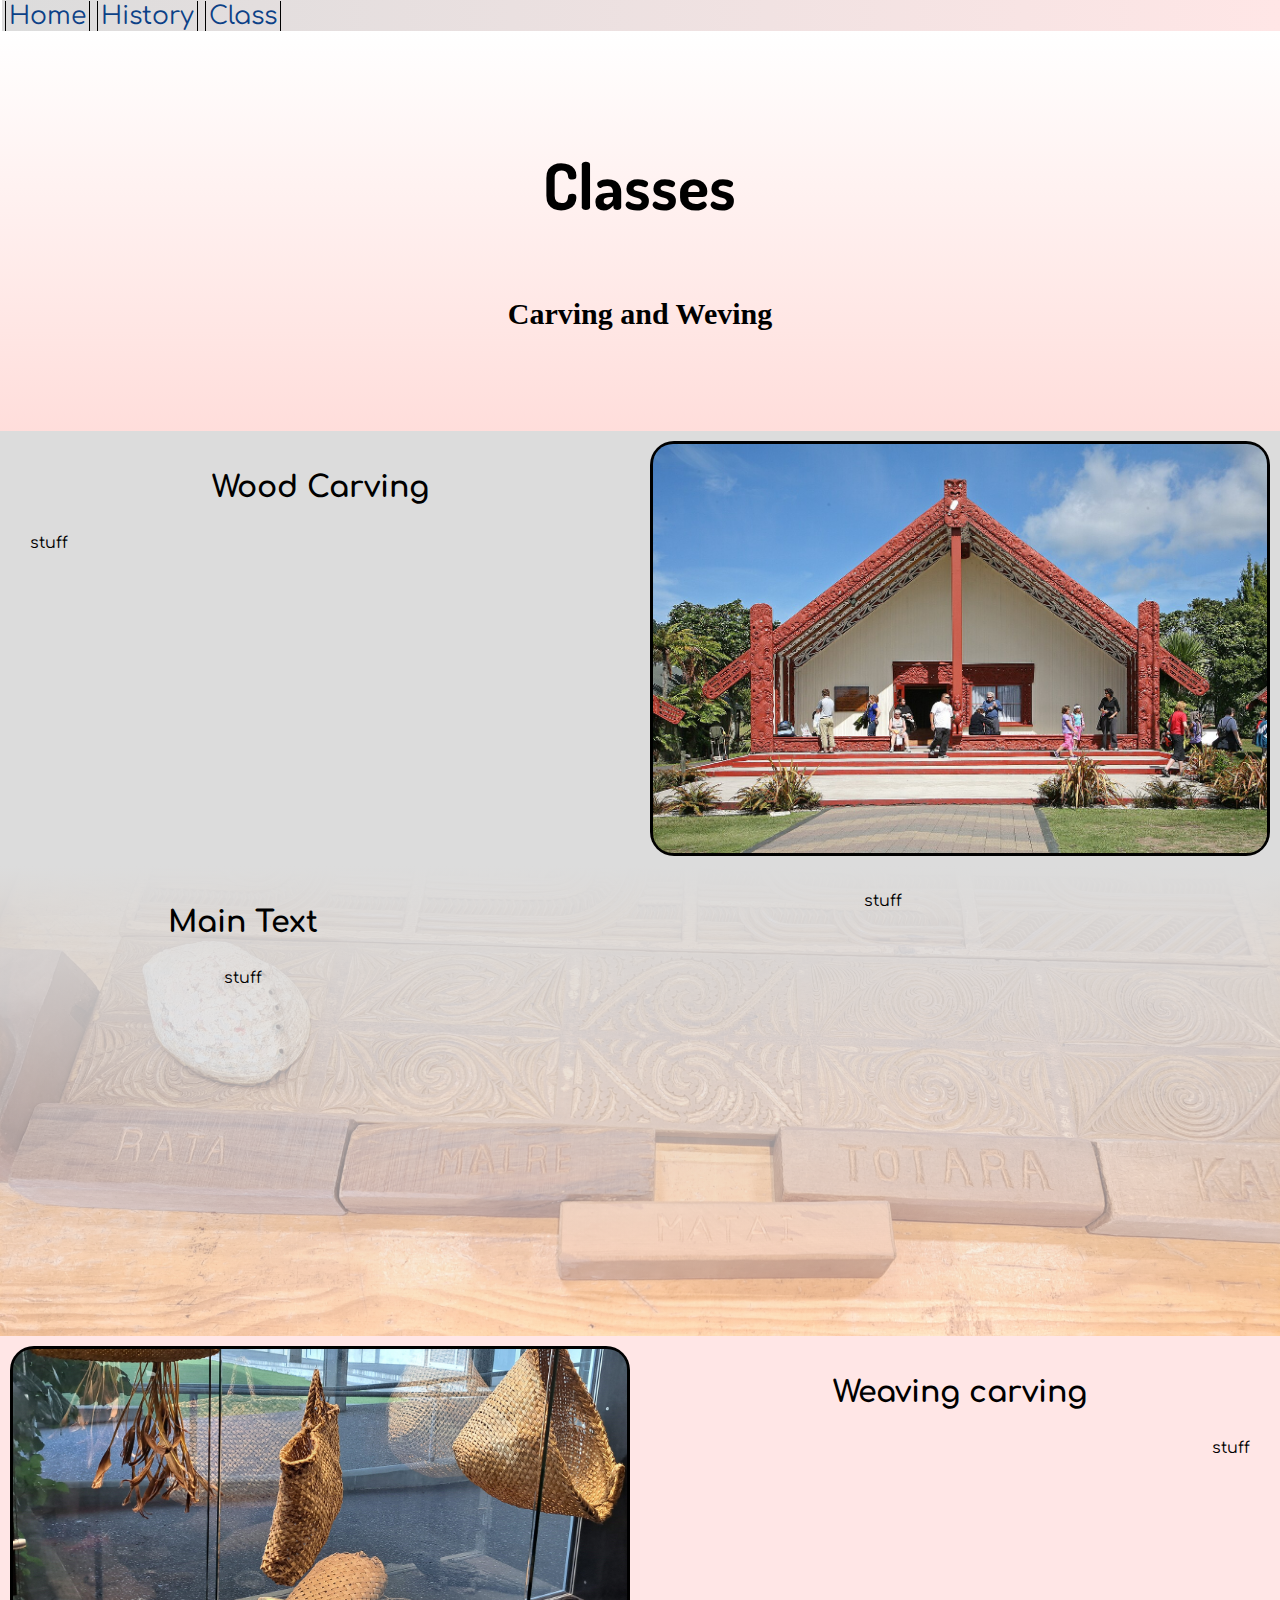
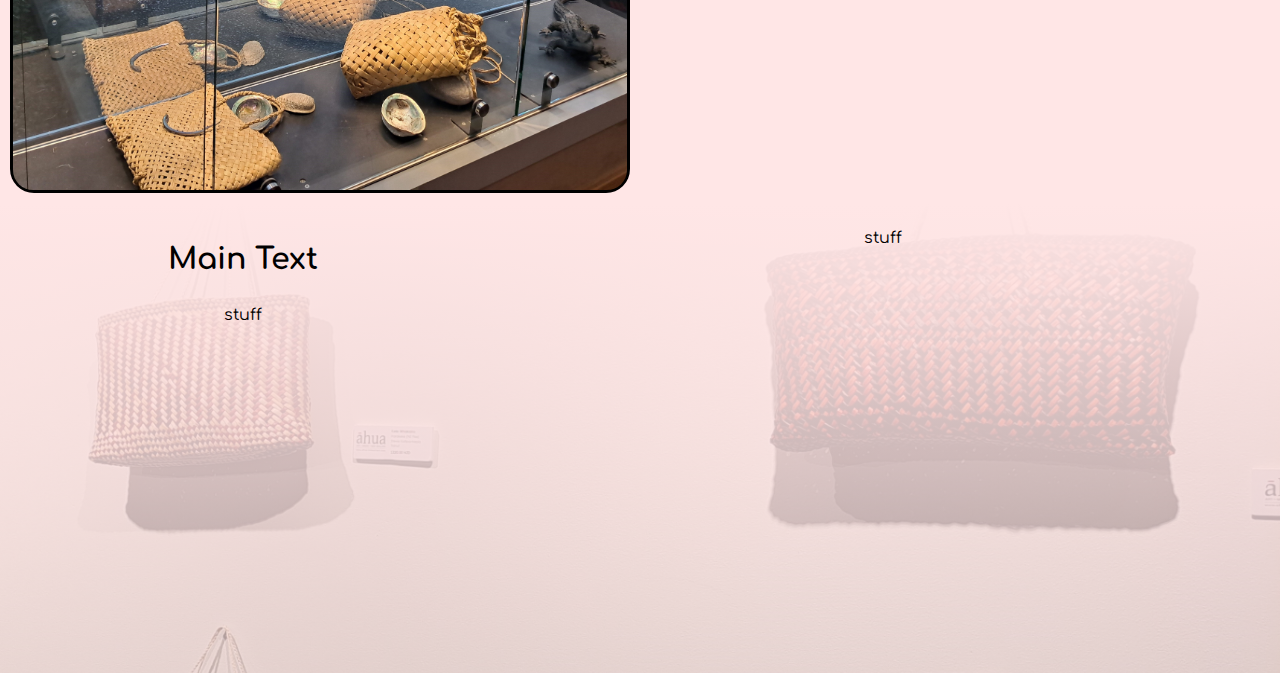
==== class.html @ e608568d "Add img borders" ====
<!DOCTYPE html>
<html lang="en">
    <head>
        <meta charset="UTF-8">
        <link rel="shortcut icon" type="x-icon"
        href="/Te Puia Resources/Images/icon2.png">
        <meta name="viewport" content="width=device-width, initial-scale=1.0">
        <link href="css.css" rel="stylesheet" type="text/css">
        <title>Class</title>
    </head>
    <body>
        <nav>
            <a href="index.html" class="nav">Home</a> 
            <a href="history.html" class="nav">History</a> 
            <a href="class.html" class="nav">Class</a>
        </nav>
        <div id="history-top">
            <h1>
                Classes
            </h1>
            <h3>
                Carving and Weving
            </h3>
        </div>
        <div>
        <section class="two-column" id="index-about">
            <div class="about">
                <h3>
                    Wood Carving
                </h3>
                <p>
                    stuff
                </p>
            </div>
            <div class="img">
                <img src="./Te Puia Resources/Images/About.jpg" 
                alt="Te Puia pa">
            </div>
        </section>
        <section id="w-class-text">
            <div>
                <h3>
                    Main Text
                </h3>
                <p>
                    stuff
                </p>
            </div>
            <div>
                <p>
                    stuff
                </p>
            </div>
        </section>
        <section class="two-column" id="index-history">
            <div class="img">
                <img src="./Te Puia Resources/Images/main-weving.jpg" 
                alt="Hot rocks">
            </div>
            <div class="history">
                <h3>
                    Weaving carving
                </h3>
                <p>
                    stuff
                </p>
            </div>
        </section>
        <section id="we-class-text">
            <div>
                <h3>
                    Main Text
                </h3>
                <p>
                    stuff
                </p>
            </div>
            <div>
                <p>
                    stuff
                </p>
            </div>
        </section>
    </body>
</html>
---- css.css ----
@import url(https://fonts.googleapis.com/css?family=Dosis);
@import url(https://fonts.googleapis.com/css?family=Comfortaa);
h1{
    font-family: 'Dosis';
}

h3{
    font-size: 30px;
}

section{
    padding: 10PX;
    width: auto;
}

.two-column{
    display: grid;
    grid-template-columns: 1fr 1fr;
    gap: 20px;
    width: auto;
    margin: auto;
    font-family:'Comfortaa';
}

img{
    width: 100%;
    border-radius: 20px;
    display: block;
    border: 1px soild black;
}

.class-column{
    display: grid;
    grid-template-columns: 1fr 1fr;
    gap: 100px;
    width: 80%;
    margin: auto;
    margin-top: 40px;
    height: 480px;
    font-family:'Comfortaa';
}

#index-top{
    /* Center Text */
    display: grid;
    place-content: center;
    font-size: 4em;
    /* Add background image */
    background-image: 
    linear-gradient(180deg, rgba(255, 255, 255, 0.664),
    rgba(255, 126, 116, 0.26)),
    url("./Te Puia Resources/Images/mudpool.jpg");
    background-position: center;
    background-repeat: no-repeat;
    background-size: cover;
    height: 800px;
    margin: 0%;
}

.collem_two{
    background-color: #dcdcdc;
    height: 200px;
    text-align: center;
    font-family:'Comfortaa';
}

div{
    text-align: center;
}

div.about p{
    text-align: left;
    margin-left: 20px;
}

div.history p{
    text-align: right;
    margin-right: 20px;
}

#index-history{
    background-color: #ffe6e6;
}

#index-about{
    background-color: #dcdcdc
}

a{
    color: #0c4187;
    font-family:'Comfortaa';
}

#history-top{
    /* Center Text */
    display: grid;
    place-content: center;
    font-size: 2em;
    /* Add background image */
    background-image: 
    linear-gradient(180deg, rgba(255, 255, 255, 0.5),
    rgba(255, 126, 116, 0.26)),
    url("./Te Puia Resources/Images/mudpool.jpg");
    background-position: center;
    background-repeat: no-repeat;
    background-size: cover;
    height: 400px;
    margin: 0%;
}

#history-text{
    display: grid;
    grid-template-columns: 3fr 5fr;
    gap: 20px;
    width: auto;
    margin: auto;
    background-image:  
    linear-gradient(180deg, #ffe6e6ff,
    #ffe6e6a0),
    url("./Te Puia Resources/Images/giser.jpg");
    background-position: center;
    background-repeat: no-repeat;
    background-size: cover;
    margin: 0%;
    height: 450px;
    font-family:'Comfortaa';
}

#w-class-text{
    display: grid;
    grid-template-columns: 3fr 5fr;
    gap: 20px;
    width: auto;
    margin: auto;
    background-image:  
    linear-gradient(180deg, #dcdcdcff,
    #ffe6e670),
    url("./Te Puia Resources/Images/w-class.jpg");
    background-position: center;
    background-repeat: no-repeat;
    background-size: cover;
    margin: 0%;
    height: 450px;
    font-family:'Comfortaa';
}

#we-class-text{
    display: grid;
    grid-template-columns: 3fr 5fr;
    gap: 20px;
    width: auto;
    margin: auto;
    background-image:  
    linear-gradient(180deg, #ffe6e6ff,
    #ffe6e6a0),
    url("./Te Puia Resources/Images/barstets.jpg");
    background-position: center;
    background-repeat: no-repeat;
    background-size: cover;
    margin: 0%;
    height: 450px;
    font-family:'Comfortaa';
}

nav{
    height: 29px;
    text-align: left;
    background-image:  
    linear-gradient(90deg, #dcdcdc,
    #FFE6e6);
    font-size: 25px;
    color: black;
    padding-right: 2.5px;
    padding-left: 2.5px;
    padding-top: 2px;
    margin-left: 2px;
    font-family:'Comfortaa';
}

body{
    padding: 0;
    margin: 0;
    overflow-x: hidden;
}

body::-webkit-scrollbar{
    width: 1px;
}

a.nav{
    border-left: 1px groove black;
    border-right: 1px groove black;
    margin:0;
    text-decoration: none;
    padding: 1px;
    padding-left: 3px;
    padding-right: 3px;
}

a:hover.nav{
    border: 2px inset black;
    margin:0;
    text-decoration: none;
    padding: 0px;
    padding-left: 2px;
    padding-right: 2px;
    background-color: #ffe6e6;
    color: black;
}

.img{
    padding: 3px;
    background-color:  black;
    border-radius: 24px;
}
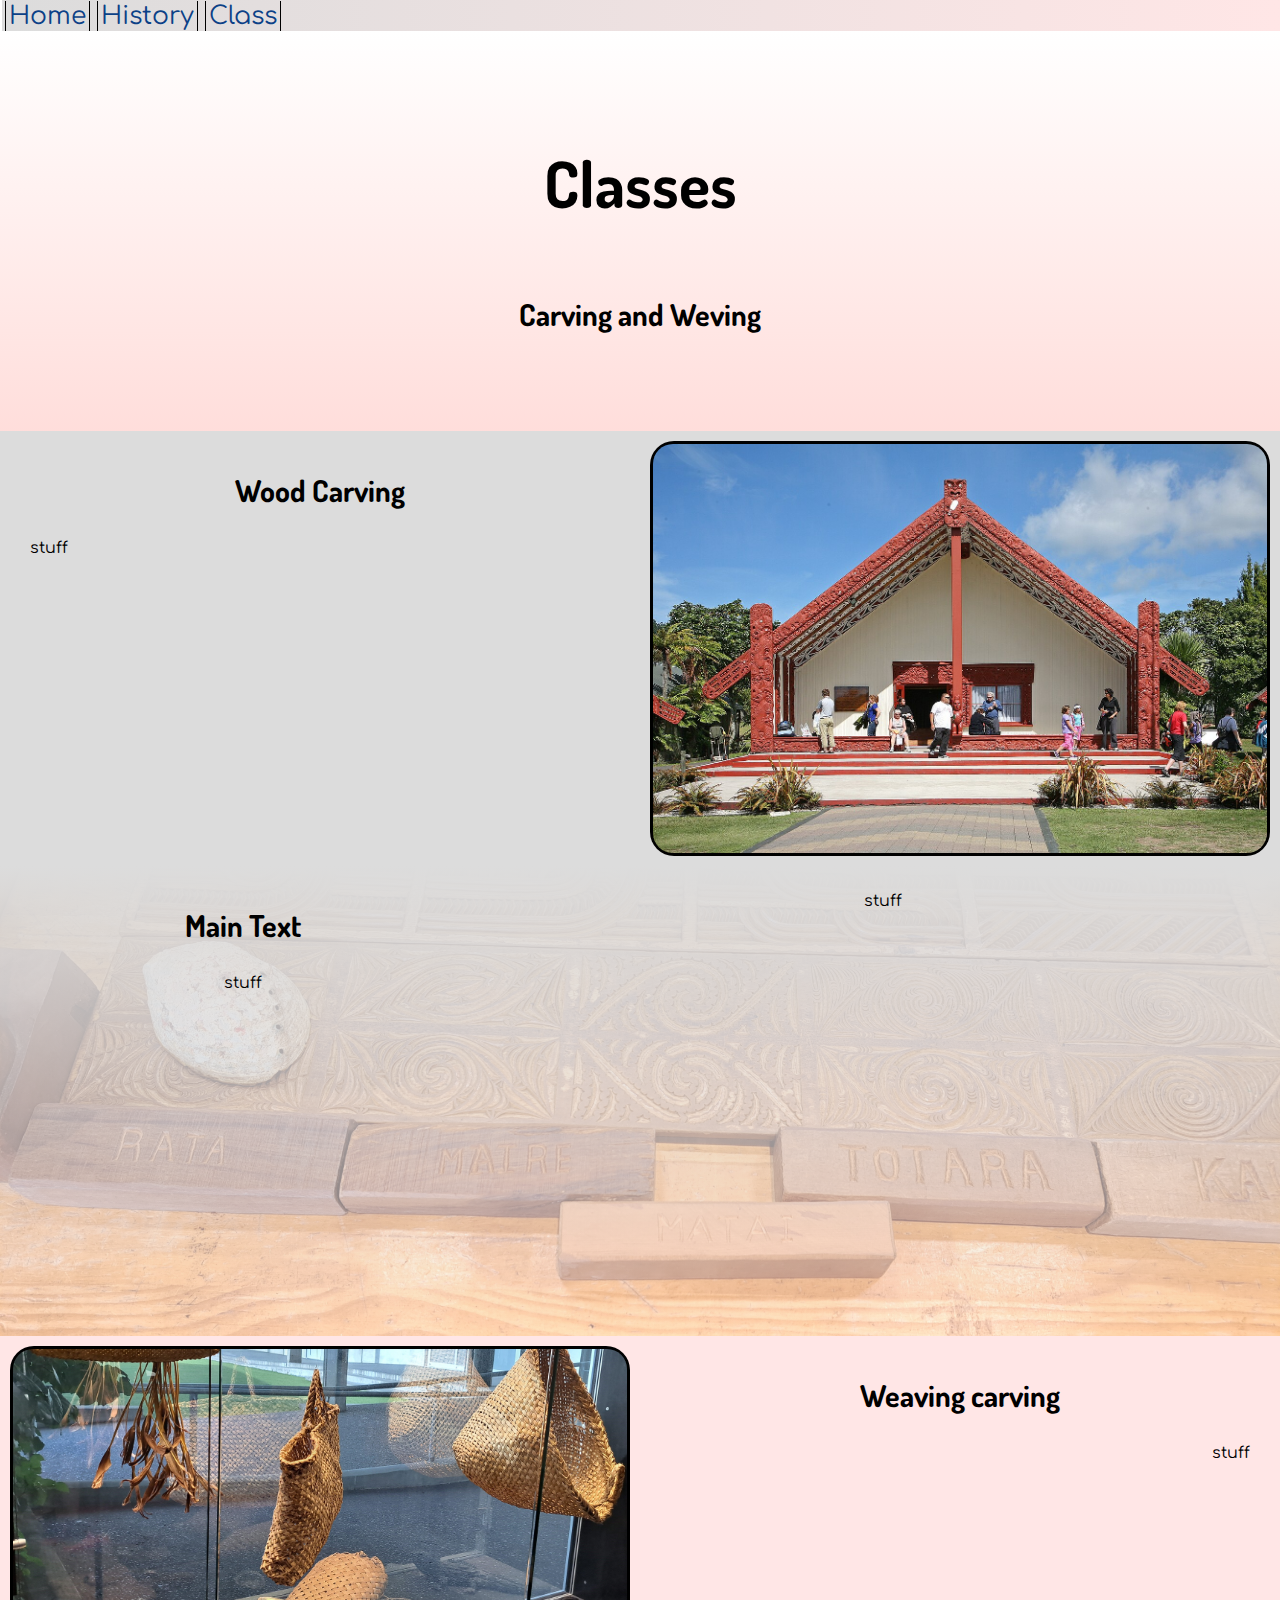
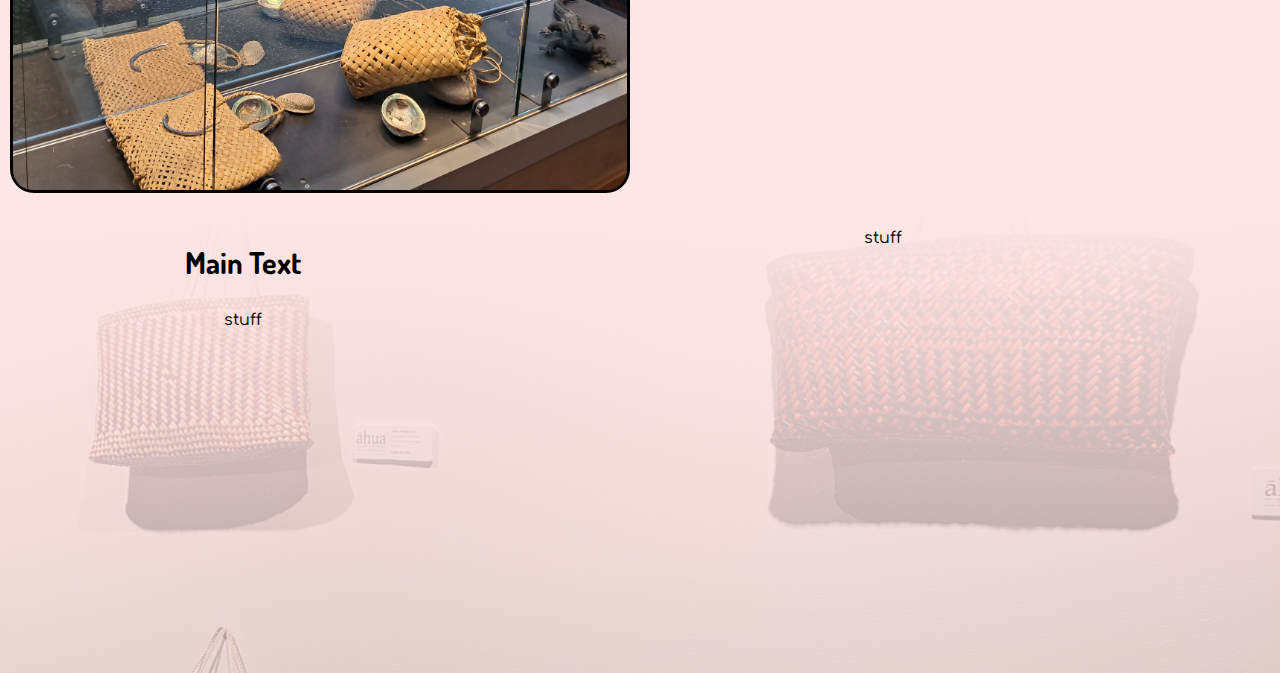
==== commit 869ae45c: "Top" ====
--- a/class.html
+++ b/class.html
@@ -14,7 +14,7 @@
             <a href="history.html" class="nav">History</a> 
             <a href="class.html" class="nav">Class</a>
         </nav>
-        <div id="history-top">
+        <div id="class-top">
             <h1>
                 Classes
             </h1>
--- a/css.css
+++ b/css.css
@@ -6,6 +6,7 @@
 
 h3{
     font-size: 30px;
+    font-family: 'Dosis';
 }
 
 section{
@@ -95,7 +96,7 @@
     /* Center Text */
     display: grid;
     place-content: center;
-    font-size: 2em;
+    font-size: 4em;
     /* Add background image */
     background-image: 
     linear-gradient(180deg, rgba(255, 255, 255, 0.5),
@@ -212,4 +213,21 @@
     padding: 3px;
     background-color:  black;
     border-radius: 24px;
+}
+
+#class-top{
+    /* Center Text */
+    display: grid;
+    place-content: center;
+    font-size: 2em;
+    /* Add background image */
+    background-image: 
+    linear-gradient(180deg, rgba(255, 255, 255, 0.5),
+    rgba(255, 126, 116, 0.26)),
+    url("./Te Puia Resources/Images/mudpool.jpg");
+    background-position: center;
+    background-repeat: no-repeat;
+    background-size: cover;
+    height: 400px;
+    margin: 0%;
 }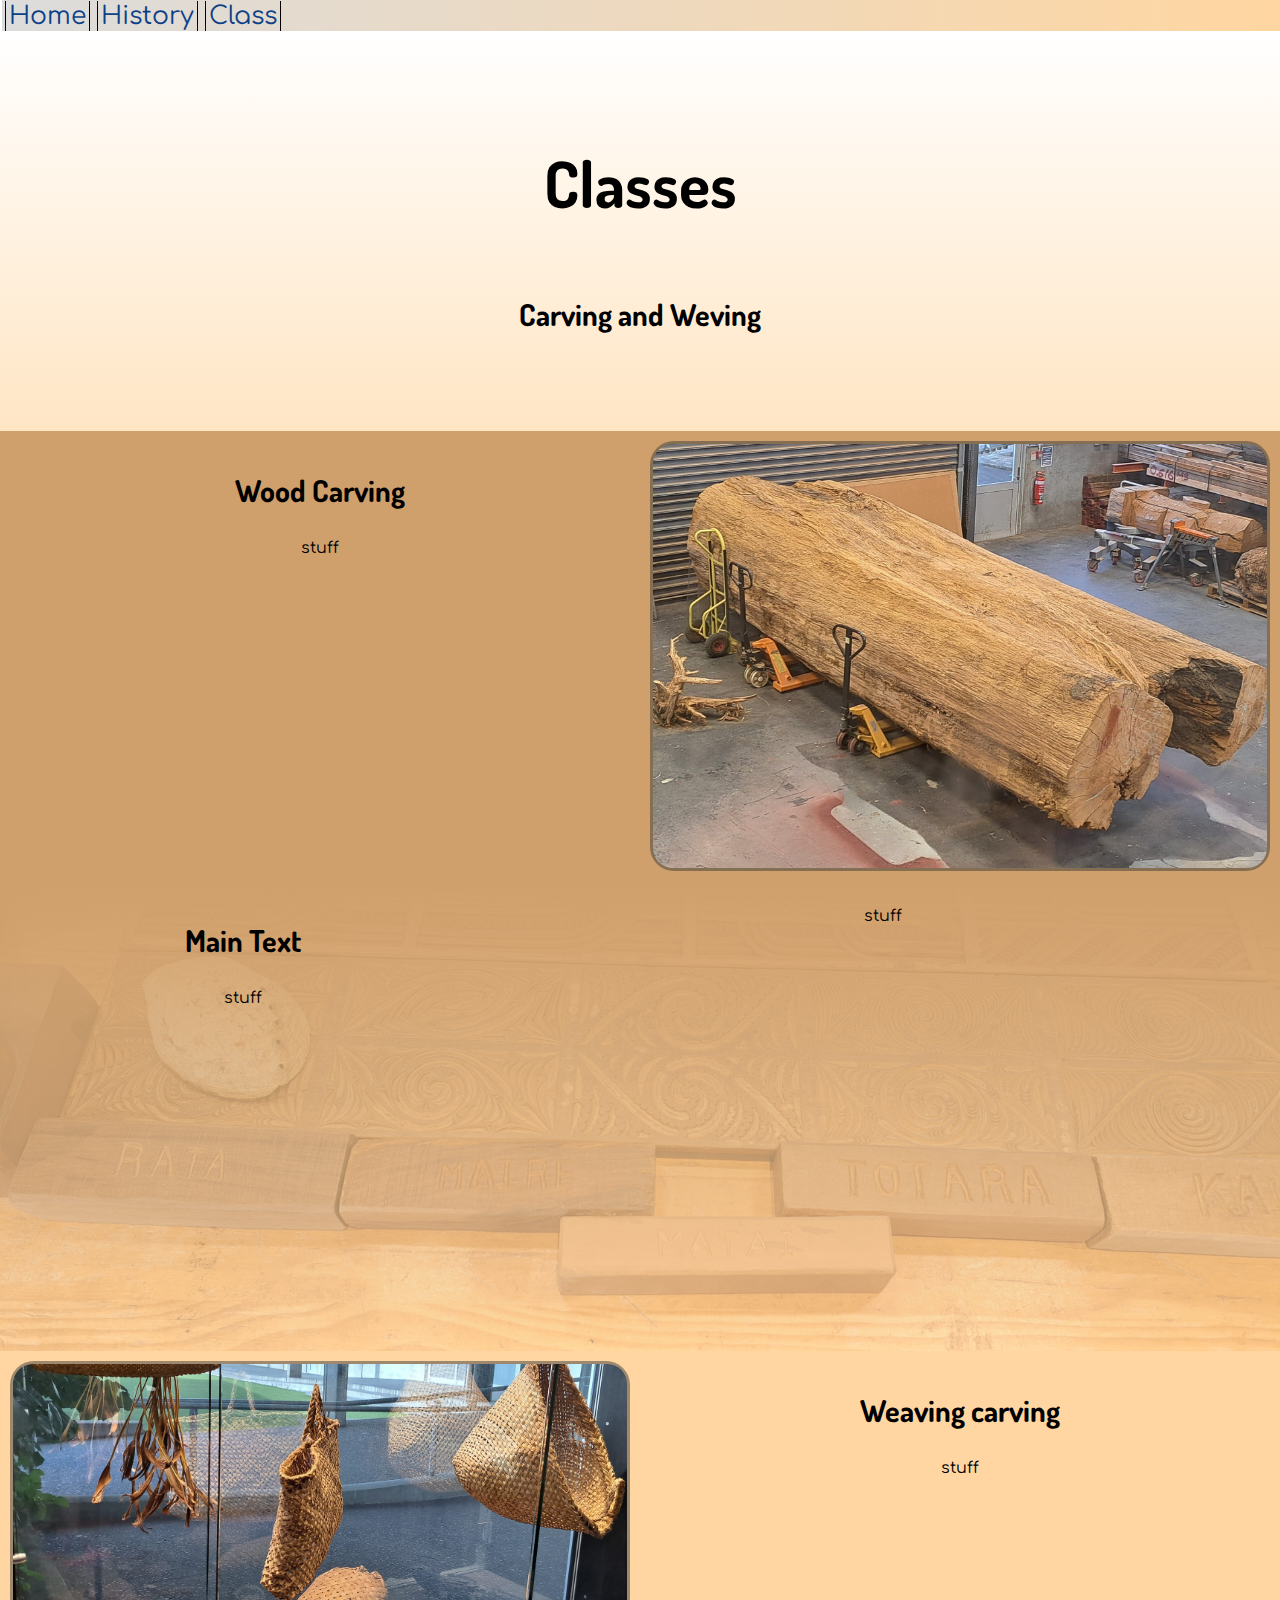
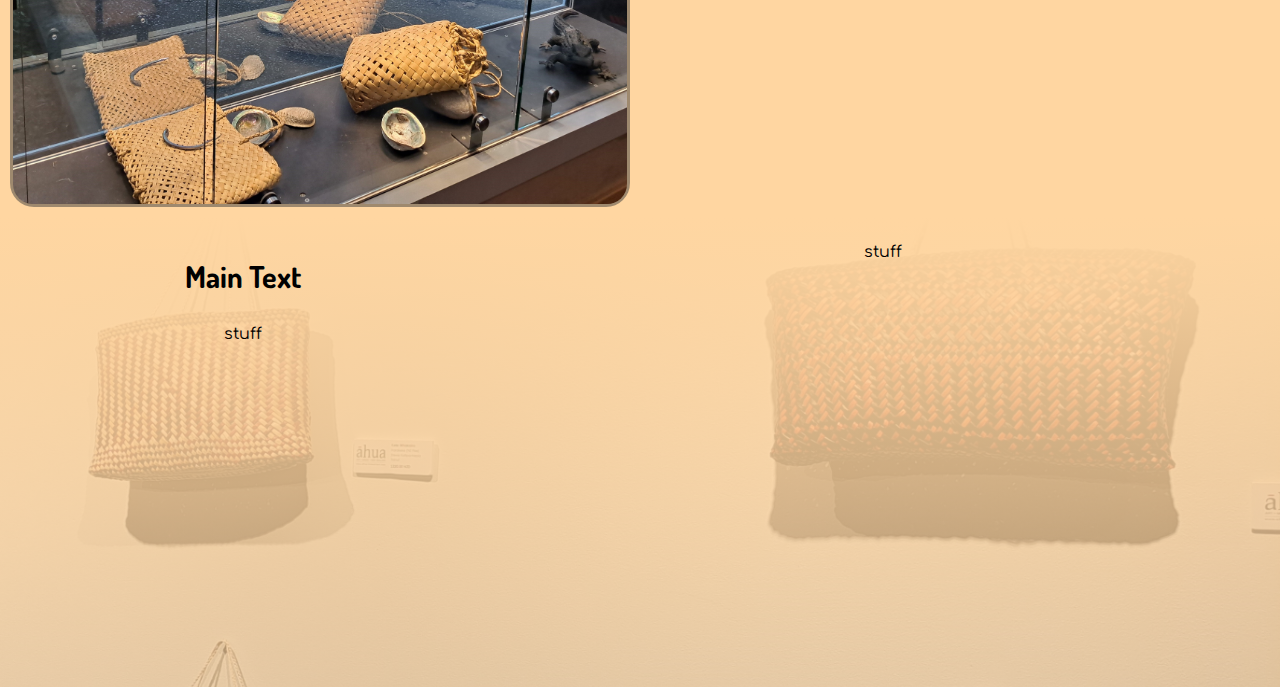
==== commit 6b123b2e: "class pange update" ====
--- a/class.html
+++ b/class.html
@@ -9,10 +9,10 @@
         <title>Class</title>
     </head>
     <body>
-        <nav>
-            <a href="index.html" class="nav">Home</a> 
-            <a href="history.html" class="nav">History</a> 
-            <a href="class.html" class="nav">Class</a>
+        <nav id="class">
+            <a href="index.html" class="nav-class">Home</a> 
+            <a href="history.html" class="nav-class">History</a> 
+            <a href="class.html" class="nav-class">Class</a>
         </nav>
         <div id="class-top">
             <h1>
@@ -23,7 +23,7 @@
             </h3>
         </div>
         <div>
-        <section class="two-column" id="index-about">
+        <section class="two-column" id="carving">
             <div class="about">
                 <h3>
                     Wood Carving
@@ -33,11 +33,11 @@
                 </p>
             </div>
             <div class="img">
-                <img src="./Te Puia Resources/Images/About.jpg" 
+                <img src="./Te Puia Resources/Images/carving.jpg" 
                 alt="Te Puia pa">
             </div>
         </section>
-        <section id="w-class-text">
+        <section id="class-text-wood">
             <div>
                 <h3>
                     Main Text
@@ -52,7 +52,7 @@
                 </p>
             </div>
         </section>
-        <section class="two-column" id="index-history">
+        <section class="class-ti">
             <div class="img">
                 <img src="./Te Puia Resources/Images/main-weving.jpg" 
                 alt="Hot rocks">
@@ -66,7 +66,7 @@
                 </p>
             </div>
         </section>
-        <section id="we-class-text">
+        <section id="class-text-weaving">
             <div>
                 <h3>
                     Main Text
--- a/css.css
+++ b/css.css
@@ -69,18 +69,22 @@
     text-align: center;
 }
 
-div.about p{
+div.text-left p{
     text-align: left;
     margin-left: 20px;
 }
 
-div.history p{
+div.text-right p{
     text-align: right;
     margin-right: 20px;
 }
 
 #index-history{
     background-color: #ffe6e6;
+}
+
+#we-img{
+    background-color: #ffd6a1;
 }
 
 #index-about{
@@ -119,42 +123,6 @@
     linear-gradient(180deg, #ffe6e6ff,
     #ffe6e6a0),
     url("./Te Puia Resources/Images/giser.jpg");
-    background-position: center;
-    background-repeat: no-repeat;
-    background-size: cover;
-    margin: 0%;
-    height: 450px;
-    font-family:'Comfortaa';
-}
-
-#w-class-text{
-    display: grid;
-    grid-template-columns: 3fr 5fr;
-    gap: 20px;
-    width: auto;
-    margin: auto;
-    background-image:  
-    linear-gradient(180deg, #dcdcdcff,
-    #ffe6e670),
-    url("./Te Puia Resources/Images/w-class.jpg");
-    background-position: center;
-    background-repeat: no-repeat;
-    background-size: cover;
-    margin: 0%;
-    height: 450px;
-    font-family:'Comfortaa';
-}
-
-#we-class-text{
-    display: grid;
-    grid-template-columns: 3fr 5fr;
-    gap: 20px;
-    width: auto;
-    margin: auto;
-    background-image:  
-    linear-gradient(180deg, #ffe6e6ff,
-    #ffe6e6a0),
-    url("./Te Puia Resources/Images/barstets.jpg");
     background-position: center;
     background-repeat: no-repeat;
     background-size: cover;
@@ -211,10 +179,11 @@
 
 .img{
     padding: 3px;
-    background-color:  black;
+    background-color:  rgba(58, 58, 58, 0.493);
     border-radius: 24px;
 }
 
+/*Classes page*/
 #class-top{
     /* Center Text */
     display: grid;
@@ -223,11 +192,85 @@
     /* Add background image */
     background-image: 
     linear-gradient(180deg, rgba(255, 255, 255, 0.5),
-    rgba(255, 126, 116, 0.26)),
+    #ffd6a1a0),
     url("./Te Puia Resources/Images/mudpool.jpg");
     background-position: center;
     background-repeat: no-repeat;
     background-size: cover;
     height: 400px;
     margin: 0%;
+}
+
+.class-ti{
+    display: grid;
+    grid-template-columns: 1fr 1fr;
+    gap: 20px;
+    width: auto;
+    margin: auto;
+    font-family:'Comfortaa';
+    background-color: #ffd6a1;
+}
+
+#class-text-weaving{
+    display: grid;
+    grid-template-columns: 3fr 5fr;
+    gap: 20px;
+    width: auto;
+    margin: auto;
+    background-image:  
+    linear-gradient(180deg, #ffd6a1,
+    #ffd6a1a0),
+    url("./Te Puia Resources/Images/barstets.jpg");
+    background-position: center;
+    background-repeat: no-repeat;
+    background-size: cover;
+    margin: 0%;
+    height: 450px;
+    font-family:'Comfortaa';
+}
+
+#class-text-wood{
+    display: grid;
+    grid-template-columns: 3fr 5fr;
+    gap: 20px;
+    width: auto;
+    margin: auto;
+    background-image:  
+    linear-gradient(180deg, #D0A06C,
+    #ffd6a1a0),
+    url("./Te Puia Resources/Images/w-class.jpg");
+    background-position: center;
+    background-repeat: no-repeat;
+    background-size: cover;
+    margin: 0%;
+    height: 450px;
+    font-family:'Comfortaa';
+}
+#carving{
+    background-color: #D0A06C;
+}
+nav#class{
+    background-image:  
+    linear-gradient(90deg, #dcdcdc,
+    #ffd6a1);
+}
+a:hover.nav-class{
+    border: 2px inset black;
+    margin:0;
+    text-decoration: none;
+    padding: 0px;
+    padding-left: 2px;
+    padding-right: 2px;
+    background-color: #D0A06C;
+    color: black;
+}
+
+a.nav-class{
+    border-left: 1px groove black;
+    border-right: 1px groove black;
+    margin:0;
+    text-decoration: none;
+    padding: 1px;
+    padding-left: 3px;
+    padding-right: 3px;
 }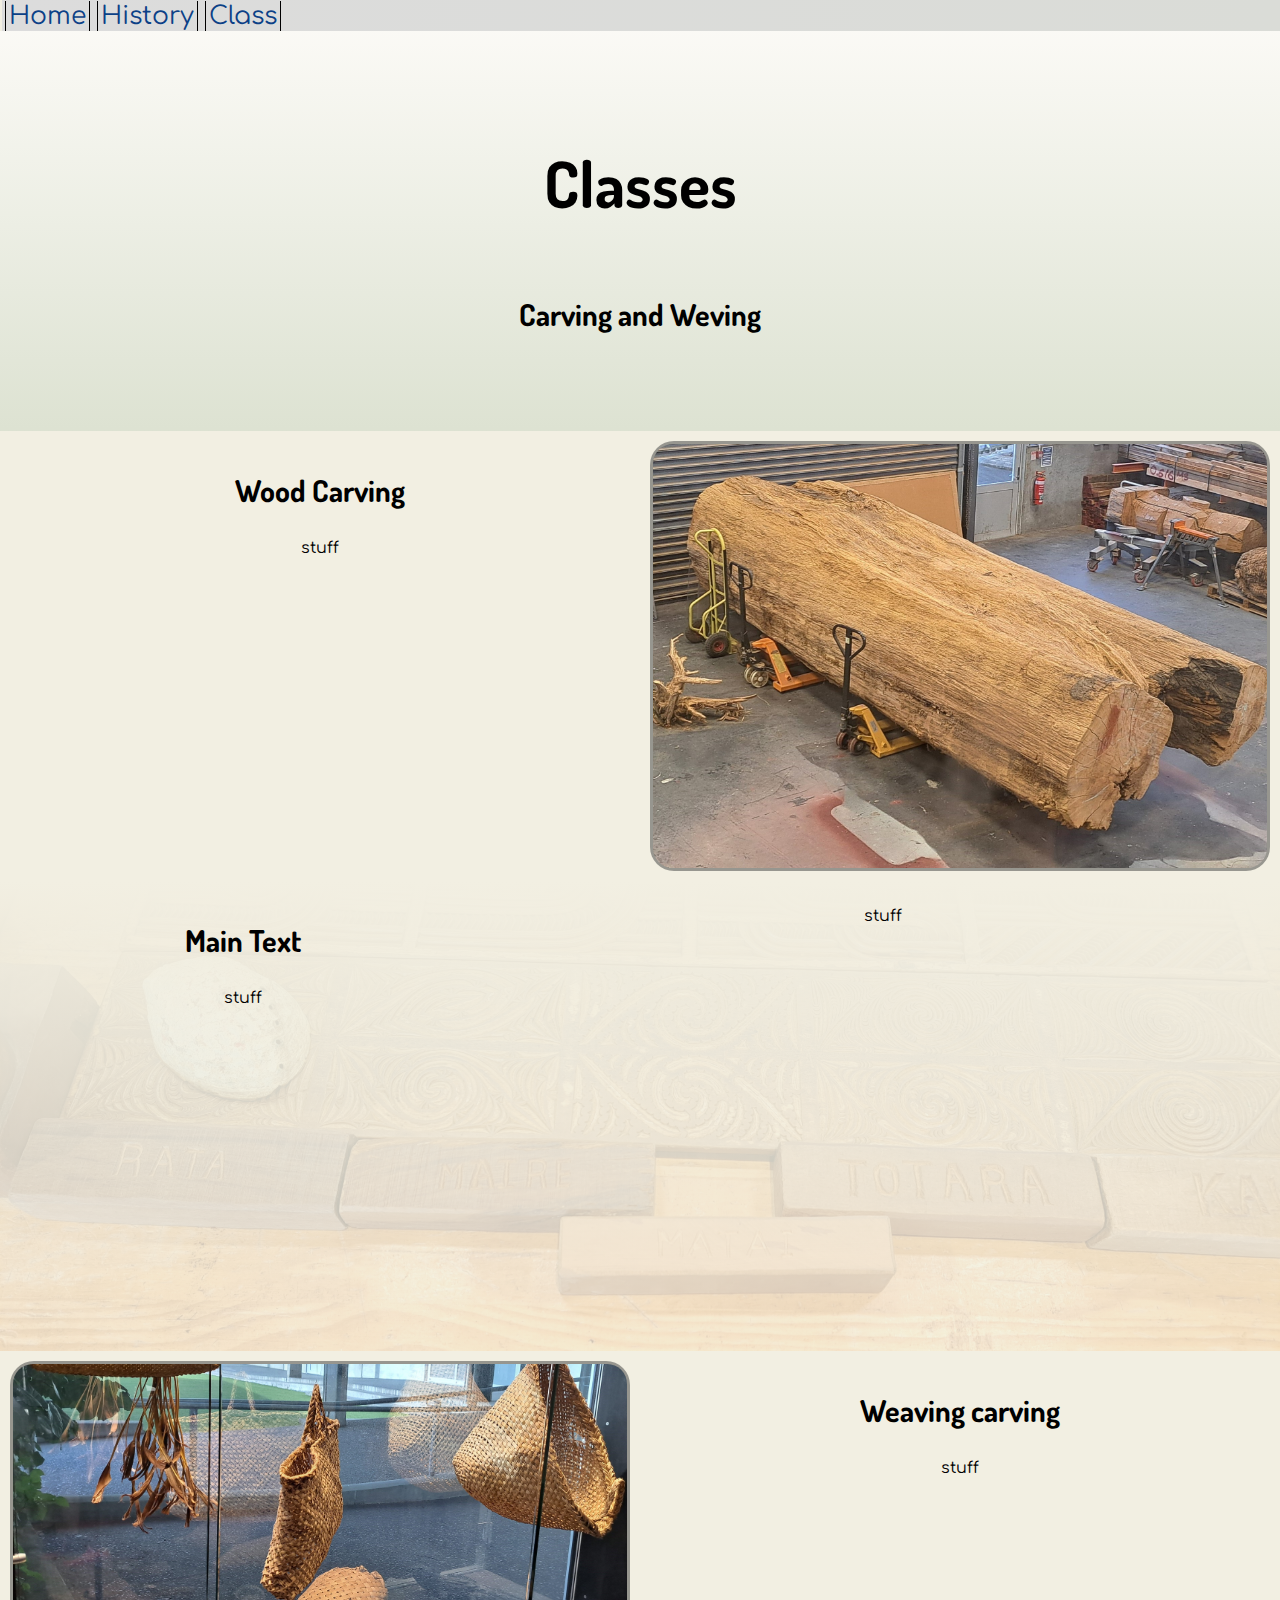
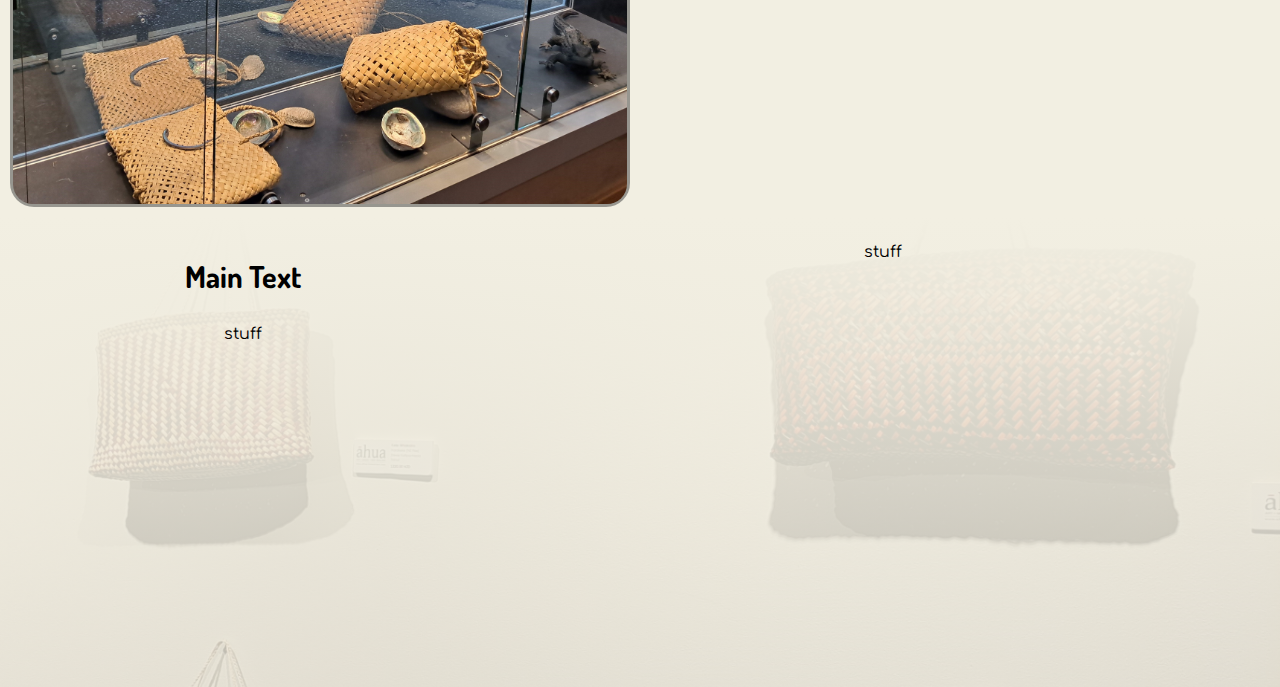
==== commit 939a42ec: "colour" ====
--- a/class.html
+++ b/class.html
@@ -10,9 +10,9 @@
     </head>
     <body>
         <nav id="class">
-            <a href="index.html" class="nav-class">Home</a> 
-            <a href="history.html" class="nav-class">History</a> 
-            <a href="class.html" class="nav-class">Class</a>
+            <a href="index.html" class="nav">Home</a> 
+            <a href="history.html" class="nav">History</a> 
+            <a href="class.html" class="nav">Class</a>
         </nav>
         <div id="class-top">
             <h1>
@@ -52,7 +52,7 @@
                 </p>
             </div>
         </section>
-        <section class="class-ti">
+        <section class="two-column">
             <div class="img">
                 <img src="./Te Puia Resources/Images/main-weving.jpg" 
                 alt="Hot rocks">
--- a/css.css
+++ b/css.css
@@ -1,5 +1,7 @@
 @import url(https://fonts.googleapis.com/css?family=Dosis);
 @import url(https://fonts.googleapis.com/css?family=Comfortaa);
+
+/* fonts */
 h1{
     font-family: 'Dosis';
 }
@@ -9,134 +11,10 @@
     font-family: 'Dosis';
 }
 
-section{
-    padding: 10PX;
-    width: auto;
-}
-
-.two-column{
-    display: grid;
-    grid-template-columns: 1fr 1fr;
-    gap: 20px;
-    width: auto;
-    margin: auto;
-    font-family:'Comfortaa';
-}
-
-img{
-    width: 100%;
-    border-radius: 20px;
-    display: block;
-    border: 1px soild black;
-}
-
-.class-column{
-    display: grid;
-    grid-template-columns: 1fr 1fr;
-    gap: 100px;
-    width: 80%;
-    margin: auto;
-    margin-top: 40px;
-    height: 480px;
-    font-family:'Comfortaa';
-}
-
-#index-top{
-    /* Center Text */
-    display: grid;
-    place-content: center;
-    font-size: 4em;
-    /* Add background image */
-    background-image: 
-    linear-gradient(180deg, rgba(255, 255, 255, 0.664),
-    rgba(255, 126, 116, 0.26)),
-    url("./Te Puia Resources/Images/mudpool.jpg");
-    background-position: center;
-    background-repeat: no-repeat;
-    background-size: cover;
-    height: 800px;
-    margin: 0%;
-}
-
-.collem_two{
-    background-color: #dcdcdc;
-    height: 200px;
-    text-align: center;
-    font-family:'Comfortaa';
-}
-
-div{
-    text-align: center;
-}
-
-div.text-left p{
-    text-align: left;
-    margin-left: 20px;
-}
-
-div.text-right p{
-    text-align: right;
-    margin-right: 20px;
-}
-
-#index-history{
-    background-color: #ffe6e6;
-}
-
-#we-img{
-    background-color: #ffd6a1;
-}
-
-#index-about{
-    background-color: #dcdcdc
-}
-
-a{
-    color: #0c4187;
-    font-family:'Comfortaa';
-}
-
-#history-top{
-    /* Center Text */
-    display: grid;
-    place-content: center;
-    font-size: 4em;
-    /* Add background image */
-    background-image: 
-    linear-gradient(180deg, rgba(255, 255, 255, 0.5),
-    rgba(255, 126, 116, 0.26)),
-    url("./Te Puia Resources/Images/mudpool.jpg");
-    background-position: center;
-    background-repeat: no-repeat;
-    background-size: cover;
-    height: 400px;
-    margin: 0%;
-}
-
-#history-text{
-    display: grid;
-    grid-template-columns: 3fr 5fr;
-    gap: 20px;
-    width: auto;
-    margin: auto;
-    background-image:  
-    linear-gradient(180deg, #ffe6e6ff,
-    #ffe6e6a0),
-    url("./Te Puia Resources/Images/giser.jpg");
-    background-position: center;
-    background-repeat: no-repeat;
-    background-size: cover;
-    margin: 0%;
-    height: 450px;
-    font-family:'Comfortaa';
-}
-
+/* Nav Bar */
 nav{
     height: 29px;
     text-align: left;
-    background-image:  
-    linear-gradient(90deg, #dcdcdc,
-    #FFE6e6);
     font-size: 25px;
     color: black;
     padding-right: 2.5px;
@@ -144,16 +22,9 @@
     padding-top: 2px;
     margin-left: 2px;
     font-family:'Comfortaa';
-}
-
-body{
-    padding: 0;
-    margin: 0;
-    overflow-x: hidden;
-}
-
-body::-webkit-scrollbar{
-    width: 1px;
+    background-image:  
+    linear-gradient(90deg, #dcdcdc,
+    #DADCD7);
 }
 
 a.nav{
@@ -173,8 +44,32 @@
     padding: 0px;
     padding-left: 2px;
     padding-right: 2px;
-    background-color: #ffe6e6;
+    background-color: #dcdcdc;
     color: black;
+}
+
+/* All Pages */
+body{
+    padding: 0;
+    margin: 0;
+    overflow-x: hidden;
+    background-color: #F2EFE2;
+}
+
+body::-webkit-scrollbar{
+    width: 1px;
+}
+
+section{
+    padding: 10PX;
+    width: auto;
+}
+
+img{
+    width: 100%;
+    border-radius: 20px;
+    display: block;
+    border: 1px soild black;
 }
 
 .img{
@@ -183,7 +78,105 @@
     border-radius: 24px;
 }
 
-/*Classes page*/
+.two-column{
+    display: grid;
+    grid-template-columns: 1fr 1fr;
+    gap: 20px;
+    width: auto;
+    margin: auto;
+    font-family:'Comfortaa';
+}
+
+div{
+    text-align: center;
+}
+
+div.text-left p{
+    text-align: left;
+    margin-left: 20px;
+}
+
+div.text-right p{
+    text-align: right;
+    margin-right: 20px;
+}
+
+a{
+    color: #0c4187;
+    font-family:'Comfortaa';
+}
+
+/* Home Page */
+#index-top{
+    /* Center Text */
+    display: grid;
+    place-content: center;
+    font-size: 4em;
+    /* Add background image */
+    background-image: 
+    linear-gradient(180deg, #DADCD7a0, #F2EFE2a0),
+    url("./Te Puia Resources/Images/mudpool.jpg");
+    background-position: center;
+    background-repeat: no-repeat;
+    background-size: cover;
+    height: 800px;
+    margin: 0%;
+}
+
+.class-column{
+    display: grid;
+    grid-template-columns: 1fr 1fr;
+    gap: 100px;
+    width: 80%;
+    margin: auto;
+    padding-top: 40px;
+    height: 480px;
+    font-family:'Comfortaa';
+}
+
+.collem_two{
+    background-color: #dad7cb;
+    height: 200px;
+    text-align: center;
+    font-family:'Comfortaa';
+}
+
+
+/* History Page */
+#history-top{
+    /* Center Text */
+    display: grid;
+    place-content: center;
+    font-size: 4em;
+    /* Add background image */
+    background-image: 
+    linear-gradient(180deg, #DADCD7a0, #F2EFE2a0),
+    url("./Te Puia Resources/Images/mudpool.jpg");
+    background-position: center;
+    background-repeat: no-repeat;
+    background-size: cover;
+    height: 400px;
+    margin: 0%;
+}
+
+#history-text{
+    display: grid;
+    grid-template-columns: 3fr 5fr;
+    gap: 20px;
+    width: auto;
+    margin: auto;
+    background-image:  
+    linear-gradient(180deg, #DADCD7a0, #F2EFE2a0),
+    url("./Te Puia Resources/Images/giser.jpg");
+    background-position: center;
+    background-repeat: no-repeat;
+    background-size: cover;
+    margin: 0%;
+    height: 450px;
+    font-family:'Comfortaa';
+}
+
+/* Classes page */
 #class-top{
     /* Center Text */
     display: grid;
@@ -191,8 +184,8 @@
     font-size: 2em;
     /* Add background image */
     background-image: 
-    linear-gradient(180deg, rgba(255, 255, 255, 0.5),
-    #ffd6a1a0),
+    linear-gradient(180deg, rgba(255, 255, 255, 0.664),
+    #d8dfced0),
     url("./Te Puia Resources/Images/mudpool.jpg");
     background-position: center;
     background-repeat: no-repeat;
@@ -201,16 +194,6 @@
     margin: 0%;
 }
 
-.class-ti{
-    display: grid;
-    grid-template-columns: 1fr 1fr;
-    gap: 20px;
-    width: auto;
-    margin: auto;
-    font-family:'Comfortaa';
-    background-color: #ffd6a1;
-}
-
 #class-text-weaving{
     display: grid;
     grid-template-columns: 3fr 5fr;
@@ -218,8 +201,8 @@
     width: auto;
     margin: auto;
     background-image:  
-    linear-gradient(180deg, #ffd6a1,
-    #ffd6a1a0),
+    linear-gradient(180deg, #F2EFE2,
+    #F2EFE2c0),
     url("./Te Puia Resources/Images/barstets.jpg");
     background-position: center;
     background-repeat: no-repeat;
@@ -236,8 +219,8 @@
     width: auto;
     margin: auto;
     background-image:  
-    linear-gradient(180deg, #D0A06C,
-    #ffd6a1a0),
+    linear-gradient(180deg, #F2EFE2,
+    #F2EFE2c0),
     url("./Te Puia Resources/Images/w-class.jpg");
     background-position: center;
     background-repeat: no-repeat;
@@ -245,32 +228,4 @@
     margin: 0%;
     height: 450px;
     font-family:'Comfortaa';
-}
-#carving{
-    background-color: #D0A06C;
-}
-nav#class{
-    background-image:  
-    linear-gradient(90deg, #dcdcdc,
-    #ffd6a1);
-}
-a:hover.nav-class{
-    border: 2px inset black;
-    margin:0;
-    text-decoration: none;
-    padding: 0px;
-    padding-left: 2px;
-    padding-right: 2px;
-    background-color: #D0A06C;
-    color: black;
-}
-
-a.nav-class{
-    border-left: 1px groove black;
-    border-right: 1px groove black;
-    margin:0;
-    text-decoration: none;
-    padding: 1px;
-    padding-left: 3px;
-    padding-right: 3px;
 }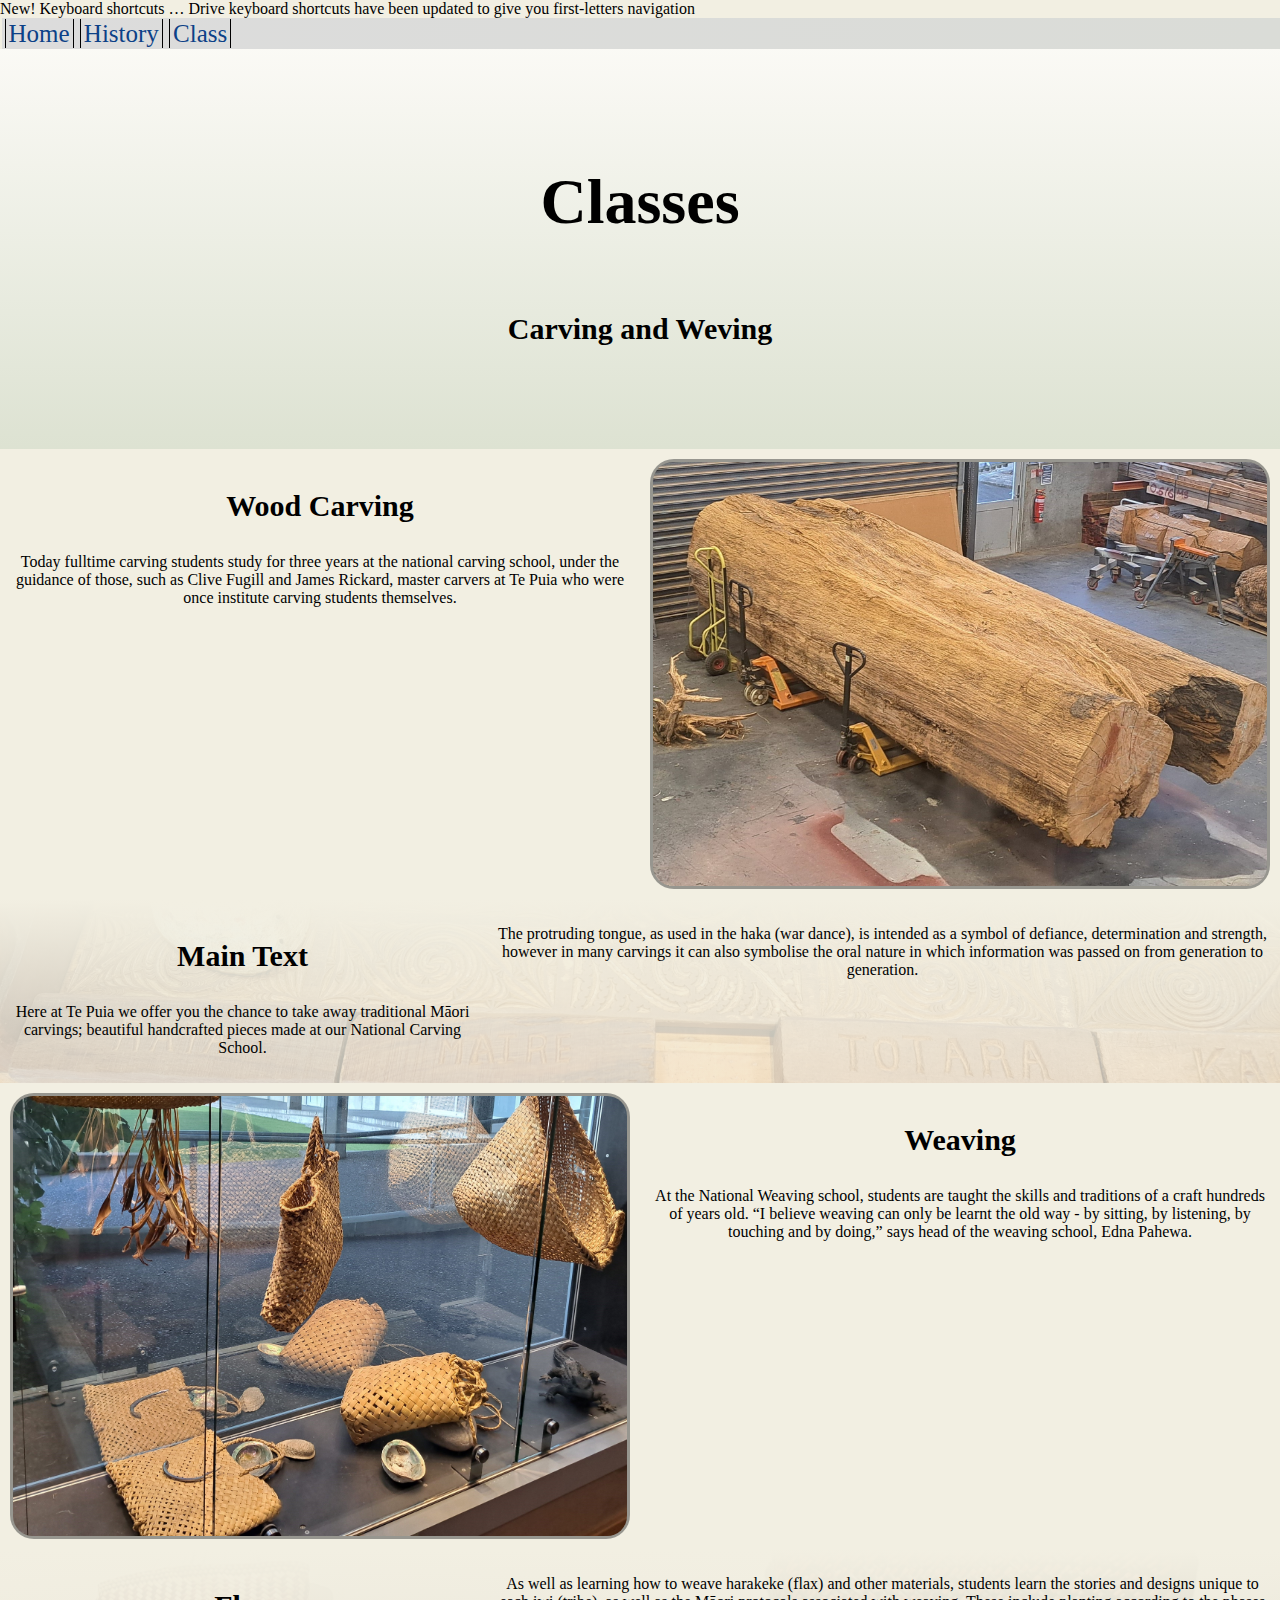
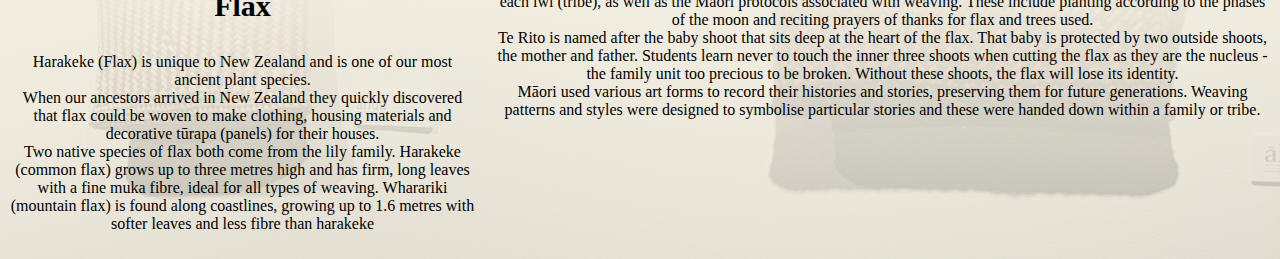
==== commit 9b4e196b: "text" ====
--- a/class.html
+++ b/class.html
@@ -1,85 +1,131 @@
+New! Keyboard shortcuts … Drive keyboard shortcuts have been updated to give you first-letters navigation
 <!DOCTYPE html>
 <html lang="en">
     <head>
         <meta charset="UTF-8">
-        <link rel="shortcut icon" type="x-icon"
-        href="/Te Puia Resources/Images/icon2.png">
         <meta name="viewport" content="width=device-width, initial-scale=1.0">
         <link href="css.css" rel="stylesheet" type="text/css">
         <title>Class</title>
     </head>
     <body>
+        <!--Nav Bar-->
         <nav id="class">
             <a href="index.html" class="nav">Home</a> 
             <a href="history.html" class="nav">History</a> 
             <a href="class.html" class="nav">Class</a>
         </nav>
-        <div id="class-top">
-            <h1>
-                Classes
-            </h1>
-            <h3>
-                Carving and Weving
-            </h3>
-        </div>
-        <div>
-        <section class="two-column" id="carving">
-            <div class="about">
+        <main>
+            <!--Header-->
+            <div id="class-top">
+                <h1>
+                    Classes
+                </h1>
                 <h3>
-                    Wood Carving
+                    Carving and Weving
                 </h3>
-                <p>
-                    stuff
-                </p>
             </div>
-            <div class="img">
-                <img src="./Te Puia Resources/Images/carving.jpg" 
-                alt="Te Puia pa">
-            </div>
-        </section>
-        <section id="class-text-wood">
-            <div>
-                <h3>
-                    Main Text
-                </h3>
-                <p>
-                    stuff
-                </p>
-            </div>
-            <div>
-                <p>
-                    stuff
-                </p>
-            </div>
-        </section>
-        <section class="two-column">
-            <div class="img">
-                <img src="./Te Puia Resources/Images/main-weving.jpg" 
-                alt="Hot rocks">
-            </div>
-            <div class="history">
-                <h3>
-                    Weaving carving
-                </h3>
-                <p>
-                    stuff
-                </p>
-            </div>
-        </section>
-        <section id="class-text-weaving">
-            <div>
-                <h3>
-                    Main Text
-                </h3>
-                <p>
-                    stuff
-                </p>
-            </div>
-            <div>
-                <p>
-                    stuff
-                </p>
-            </div>
-        </section>
+            <section class="two-column" id="carving">
+                <div class="about">
+                    <h3>
+                        Wood Carving
+                    </h3>
+                    <p>
+                        Today fulltime carving students study for three years at 
+                        the national carving school, under the guidance of 
+                        those, such as Clive Fugill and James Rickard, master 
+                        carvers at Te Puia who were once institute carving 
+                        students themselves.
+                    </p>
+                </div>
+                <div class="img">
+                    <img src="./Te%20Puia%20Resources/Images/carving.jpg"
+                    alt="Te Puia pa">
+                </div>
+            </section>
+            <section id="class-text-wood">
+                <div>
+                    <h3>
+                        Main Text
+                    </h3>
+                    <p>
+                        Here at Te Puia we offer you the chance to take away 
+                        traditional Māori carvings; beautiful handcrafted pieces 
+                        made at our National Carving School. 
+                    </p>
+                </div>
+                <div>
+                    <p>
+                        The protruding tongue, as used in the haka (war dance), 
+                        is intended as a symbol of defiance, determination and 
+                        strength, however in many carvings it can also symbolise 
+                        the oral nature in which information was passed on from 
+                        generation to generation.
+                    </p>
+                </div>
+            </section>
+            <section class="two-column">
+                <div class="img">
+                    <img src="./Te%20Puia%20Resources/Images/main-weving.jpg" 
+                    alt="Hot rocks">
+                </div>
+                <div class="history">
+                    <h3>
+                        Weaving 
+                    </h3>
+                    <p>
+                            At the National Weaving school, students are 
+                            taught the skills and traditions of a craft 
+                            hundreds of years old. “I believe weaving can only 
+                            be learnt the old way - by sitting, by listening, 
+                            by touching and by doing,” says head of the 
+                            weaving school, Edna Pahewa.
+                    </p>
+                </div>
+            </section>
+            <section id="class-text-weaving">
+                <div>
+                    <h3>
+                        Flax
+                    </h3>
+                    <p>
+                        Harakeke (Flax) is unique to New Zealand and is one of 
+                        our most ancient plant species.<br> 
+                        When our ancestors arrived in New Zealand they quickly
+                        discovered that flax could be woven to make clothing, 
+                        housing materials and decorative tūrapa (panels) for 
+                        their houses.<br>
+                        Two native species of flax both come from the lily 
+                        family. Harakeke (common flax) grows up to three 
+                        metres high and has firm, long leaves with a fine muka
+                        fibre, ideal for all types of weaving. Wharariki 
+                        (mountain flax) is found along coastlines, growing up 
+                        to 1.6 metres with softer leaves and less fibre than 
+                        harakeke
+                    </p>
+                </div>
+                <div>
+                    <p>
+                        As well as learning how to weave harakeke (flax) and 
+                        other materials, students learn the stories and 
+                        designs unique to each iwi (tribe), as well as the 
+                        Māori protocols associated with weaving. These include
+                        planting according to the phases of the moon and 
+                        reciting prayers of thanks for flax and trees used.<br>
+                        Te Rito is named after the baby shoot that sits deep at
+                        the heart of the flax. That baby is protected by two 
+                        outside shoots, the mother and father. Students learn 
+                        never to touch the inner three shoots when cutting the
+                        flax as they are the nucleus - the family unit too 
+                        precious to be broken. Without these shoots, the flax 
+                        will lose its identity.<br>
+                        Māori used various art forms to record their histories 
+                        and stories, preserving them for future generations. 
+                        Weaving patterns and styles were designed to symbolise
+                        particular stories and these were handed down within a 
+                        family or tribe.
+                    </p>
+                </div>
+            </section>
+        </main>
     </body>
-</html>+</html>
--- a/css.css
+++ b/css.css
@@ -1,3 +1,4 @@
+New! Keyboard shortcuts … Drive keyboard shortcuts have been updated to give you first-letters navigation
 @import url(https://fonts.googleapis.com/css?family=Dosis);
 @import url(https://fonts.googleapis.com/css?family=Comfortaa);
 
@@ -130,17 +131,15 @@
     width: 80%;
     margin: auto;
     padding-top: 40px;
-    height: 480px;
     font-family:'Comfortaa';
 }
 
 .collem_two{
     background-color: #dad7cb;
-    height: 200px;
+    height: 90%;
     text-align: center;
     font-family:'Comfortaa';
 }
-
 
 /* History Page */
 #history-top{
@@ -166,13 +165,13 @@
     width: auto;
     margin: auto;
     background-image:  
-    linear-gradient(180deg, #DADCD7a0, #F2EFE2a0),
+    linear-gradient(180deg, #F2EFE2,
+    #F2EFE2c0),
     url("./Te Puia Resources/Images/giser.jpg");
     background-position: center;
     background-repeat: no-repeat;
     background-size: cover;
     margin: 0%;
-    height: 450px;
     font-family:'Comfortaa';
 }
 
@@ -208,7 +207,6 @@
     background-repeat: no-repeat;
     background-size: cover;
     margin: 0%;
-    height: 450px;
     font-family:'Comfortaa';
 }
 
@@ -226,6 +224,5 @@
     background-repeat: no-repeat;
     background-size: cover;
     margin: 0%;
-    height: 450px;
-    font-family:'Comfortaa';
-}+    font-family:'Comfortaa';
+}
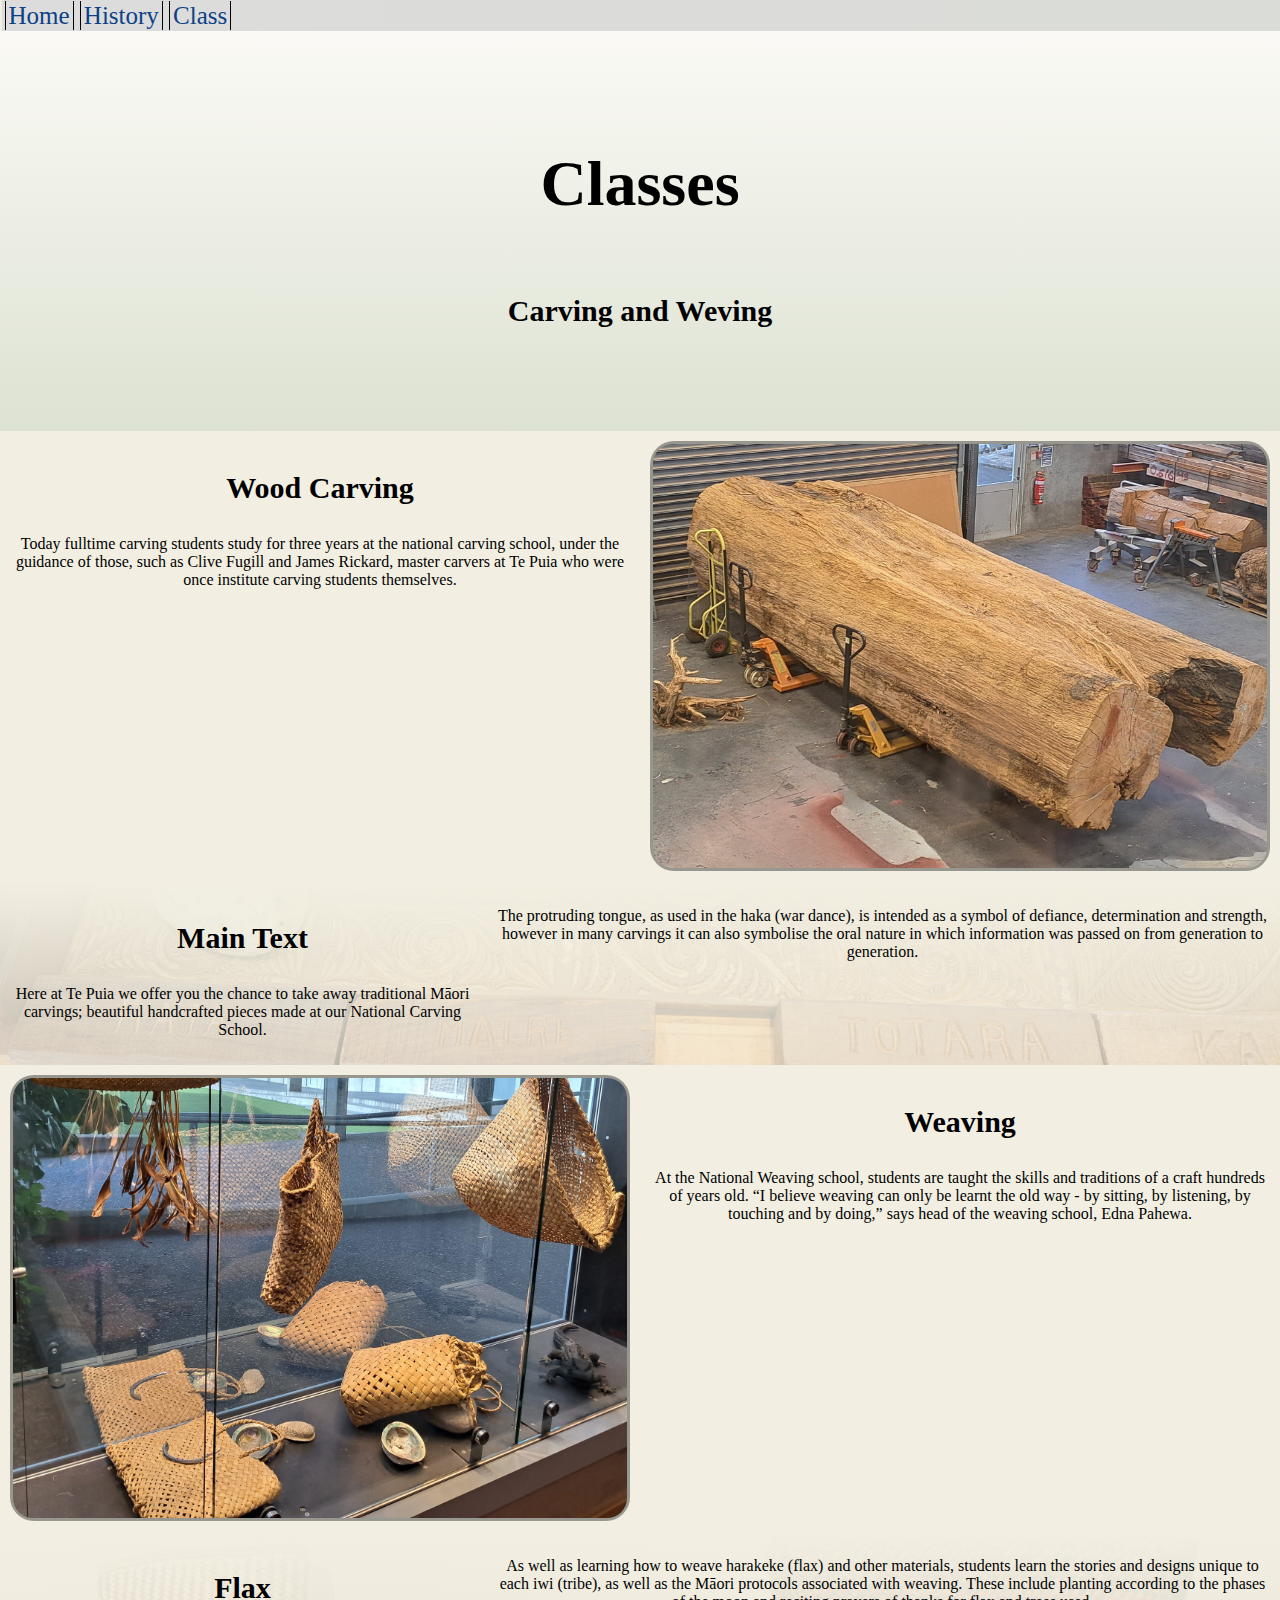
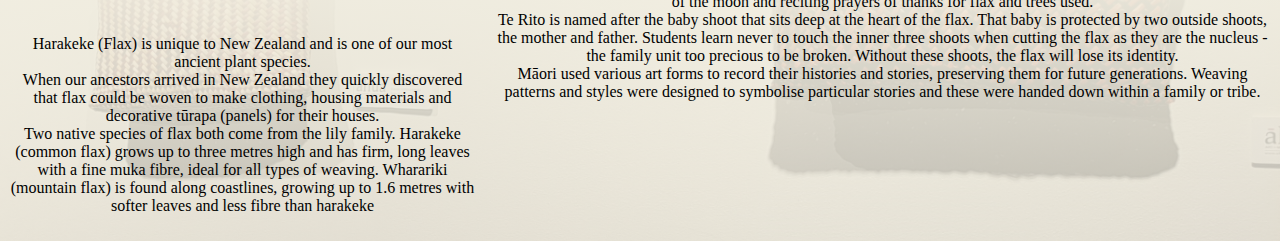
==== commit c5117b6e: "Update class.html" ====
--- a/class.html
+++ b/class.html
@@ -1,4 +1,3 @@
-New! Keyboard shortcuts … Drive keyboard shortcuts have been updated to give you first-letters navigation
 <!DOCTYPE html>
 <html lang="en">
     <head>
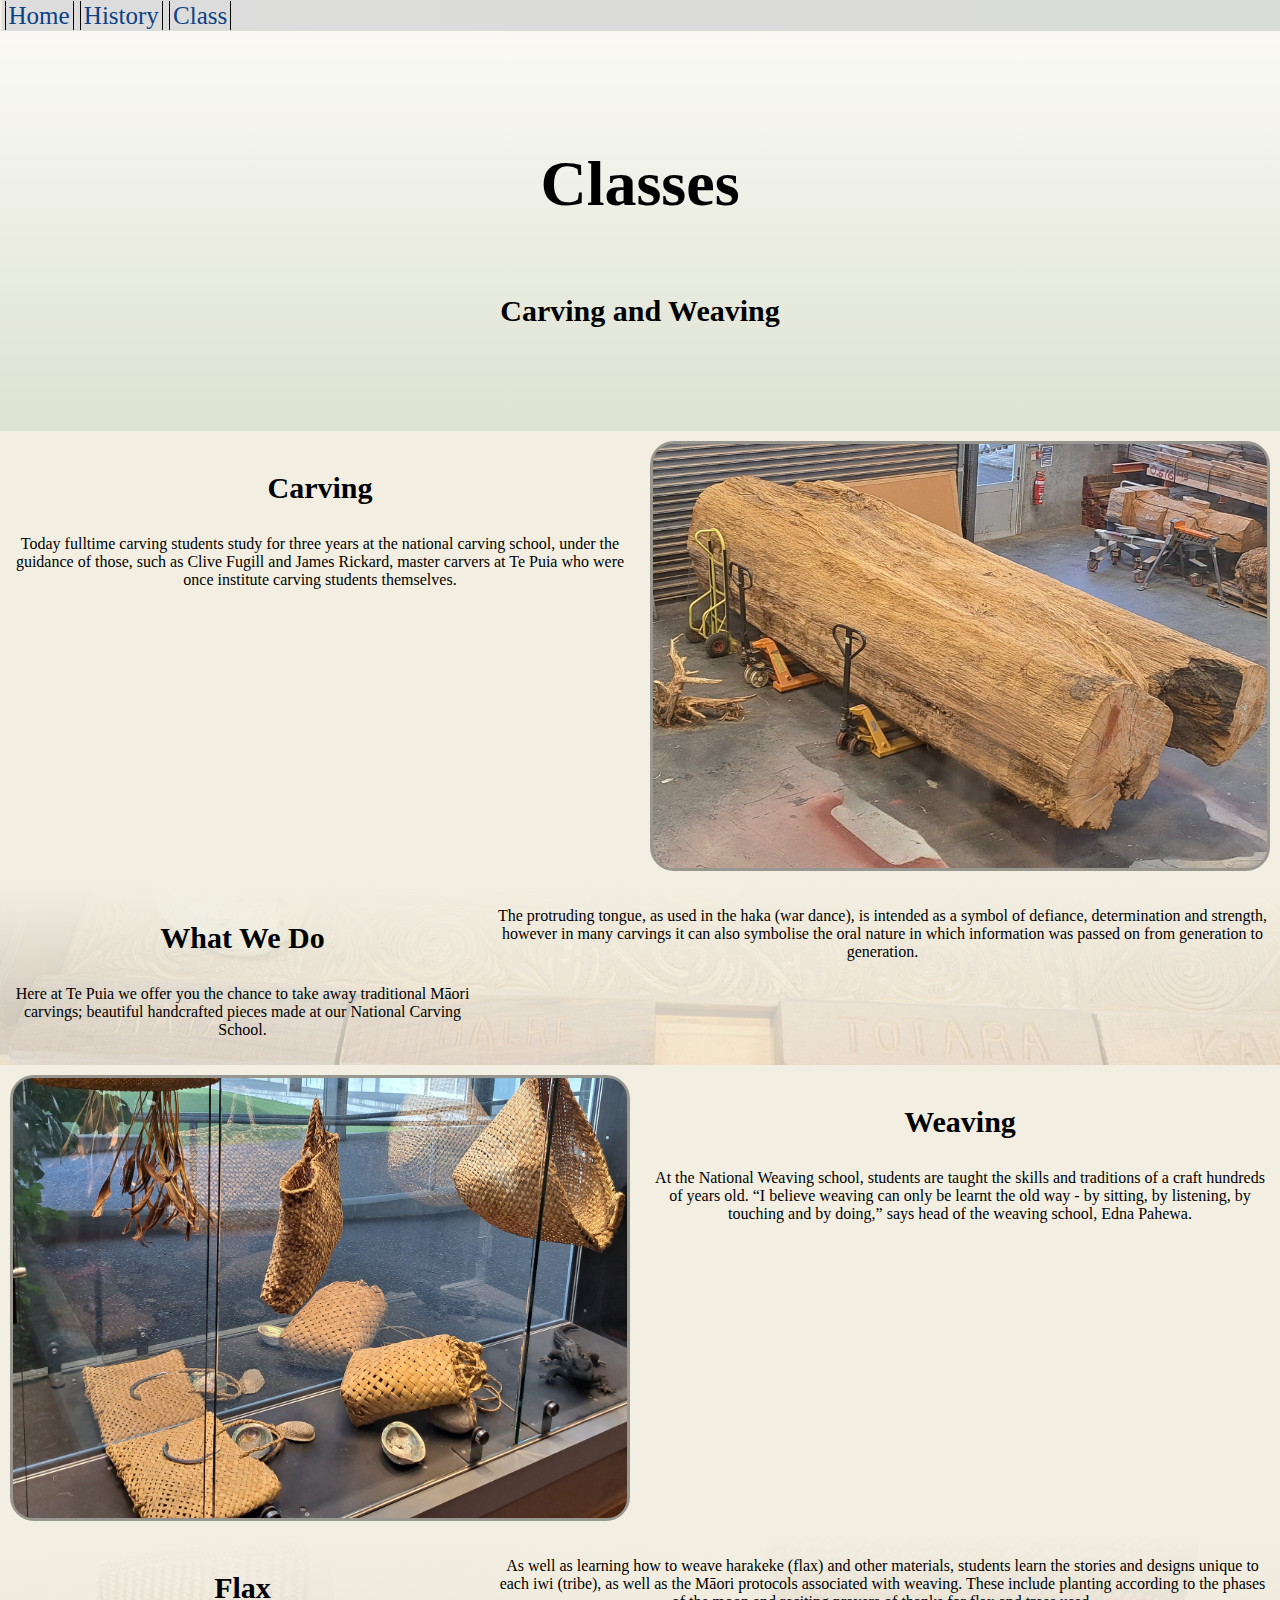
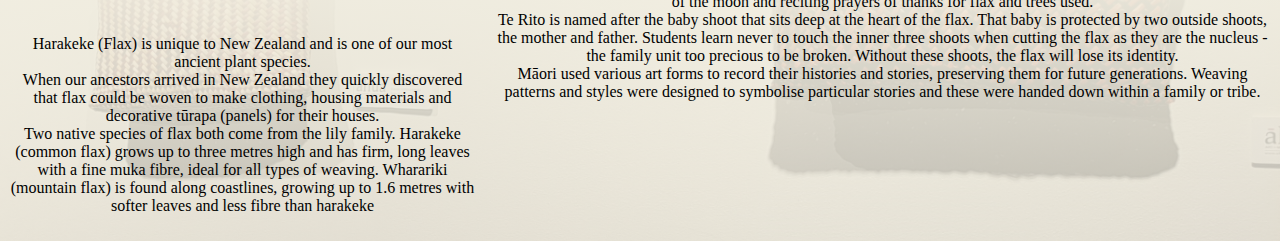
==== commit 999e2112: "comints class.html" ====
--- a/class.html
+++ b/class.html
@@ -20,13 +20,14 @@
                     Classes
                 </h1>
                 <h3>
-                    Carving and Weving
+                    Carving and Weaving
                 </h3>
             </div>
+            <!--Carving-->
             <section class="two-column" id="carving">
                 <div class="about">
                     <h3>
-                        Wood Carving
+                        Carving
                     </h3>
                     <p>
                         Today fulltime carving students study for three years at 
@@ -44,7 +45,7 @@
             <section id="class-text-wood">
                 <div>
                     <h3>
-                        Main Text
+                        What We Do
                     </h3>
                     <p>
                         Here at Te Puia we offer you the chance to take away 
@@ -62,6 +63,7 @@
                     </p>
                 </div>
             </section>
+            <!--Weaving-->
             <section class="two-column">
                 <div class="img">
                     <img src="./Te%20Puia%20Resources/Images/main-weving.jpg" 
